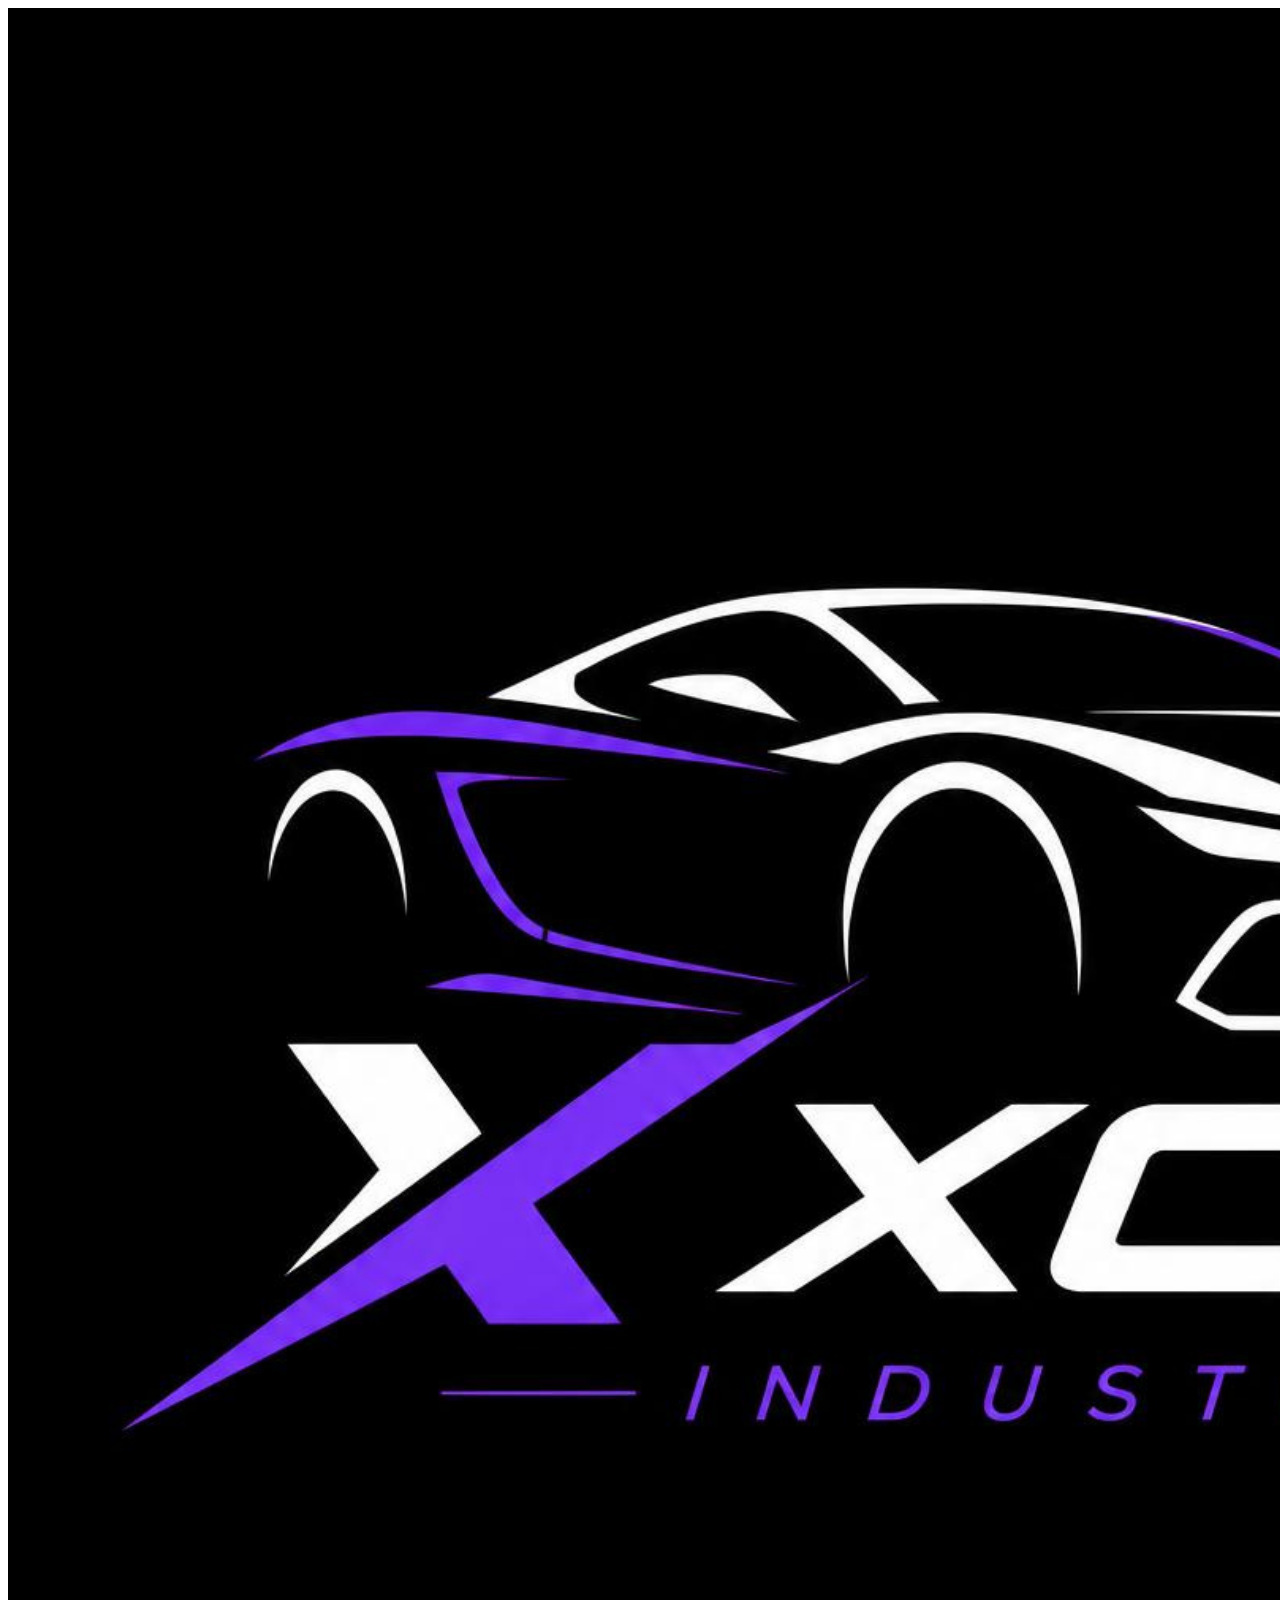
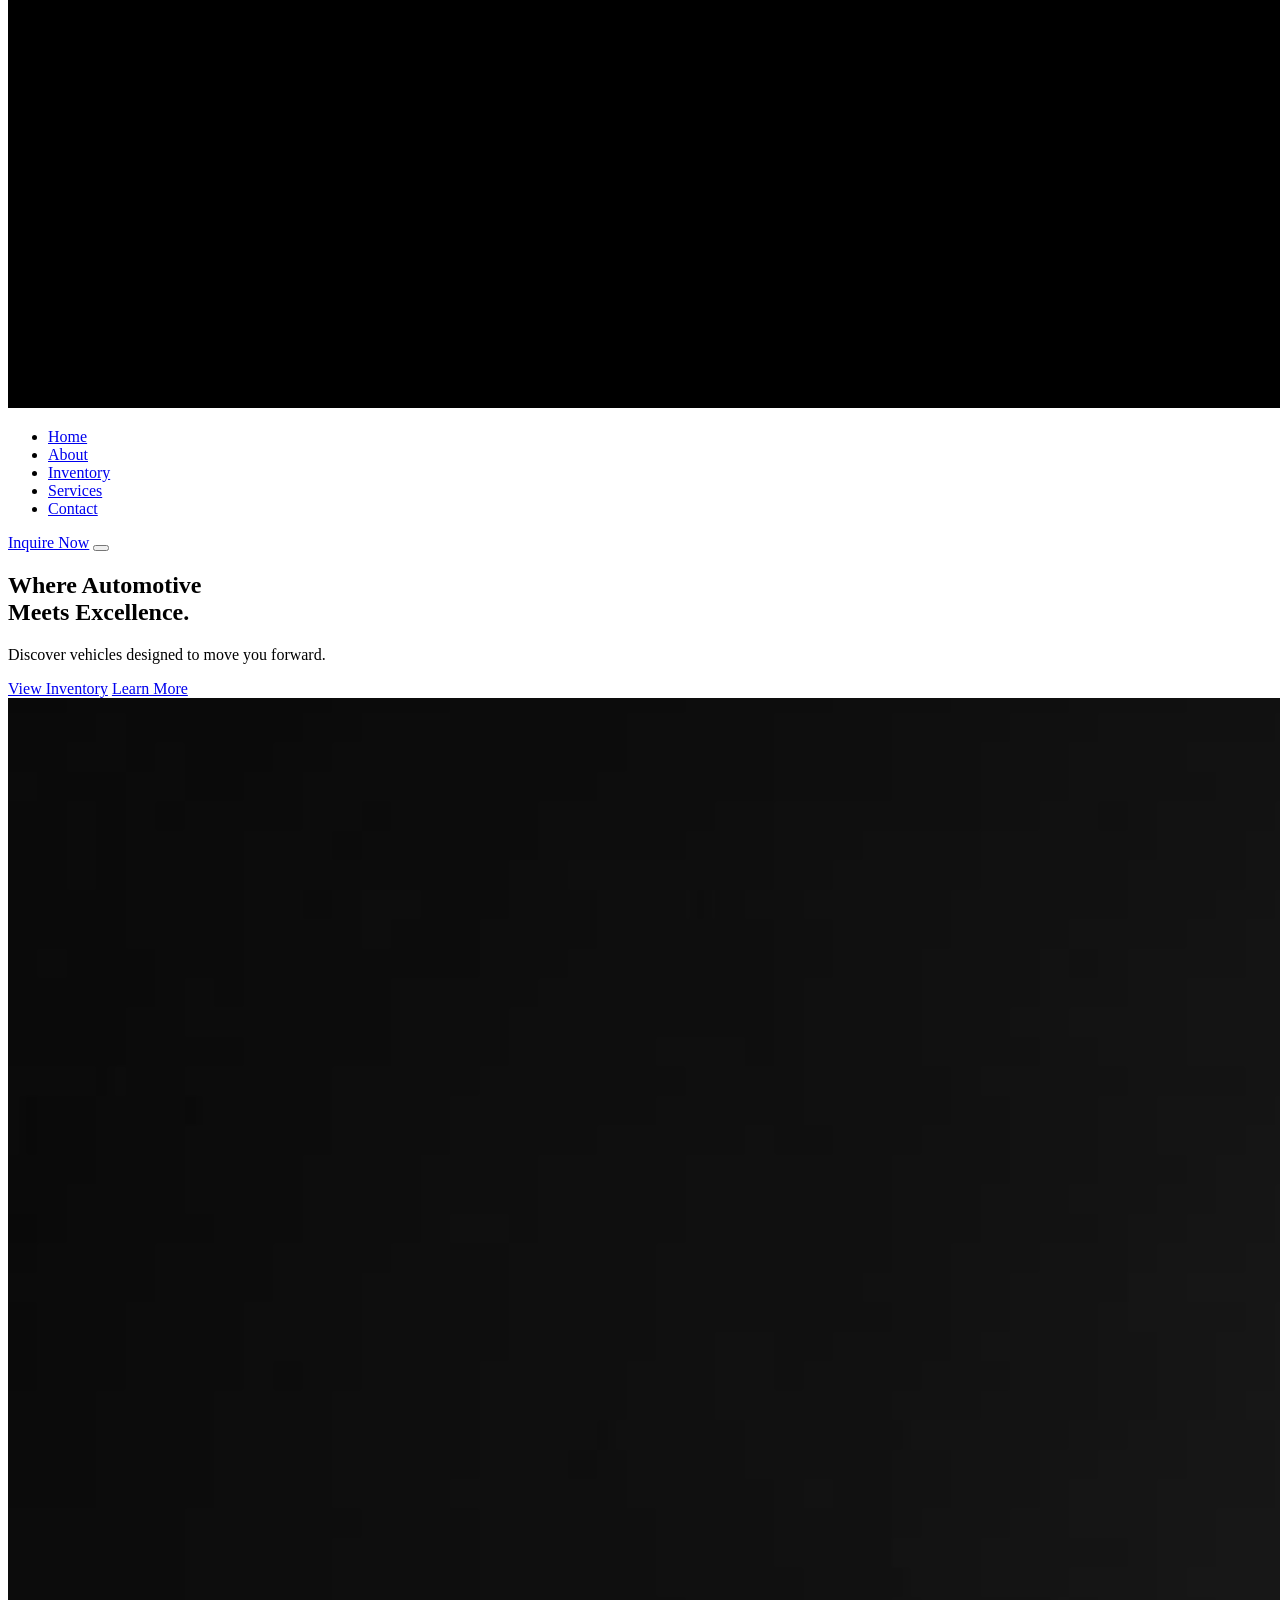
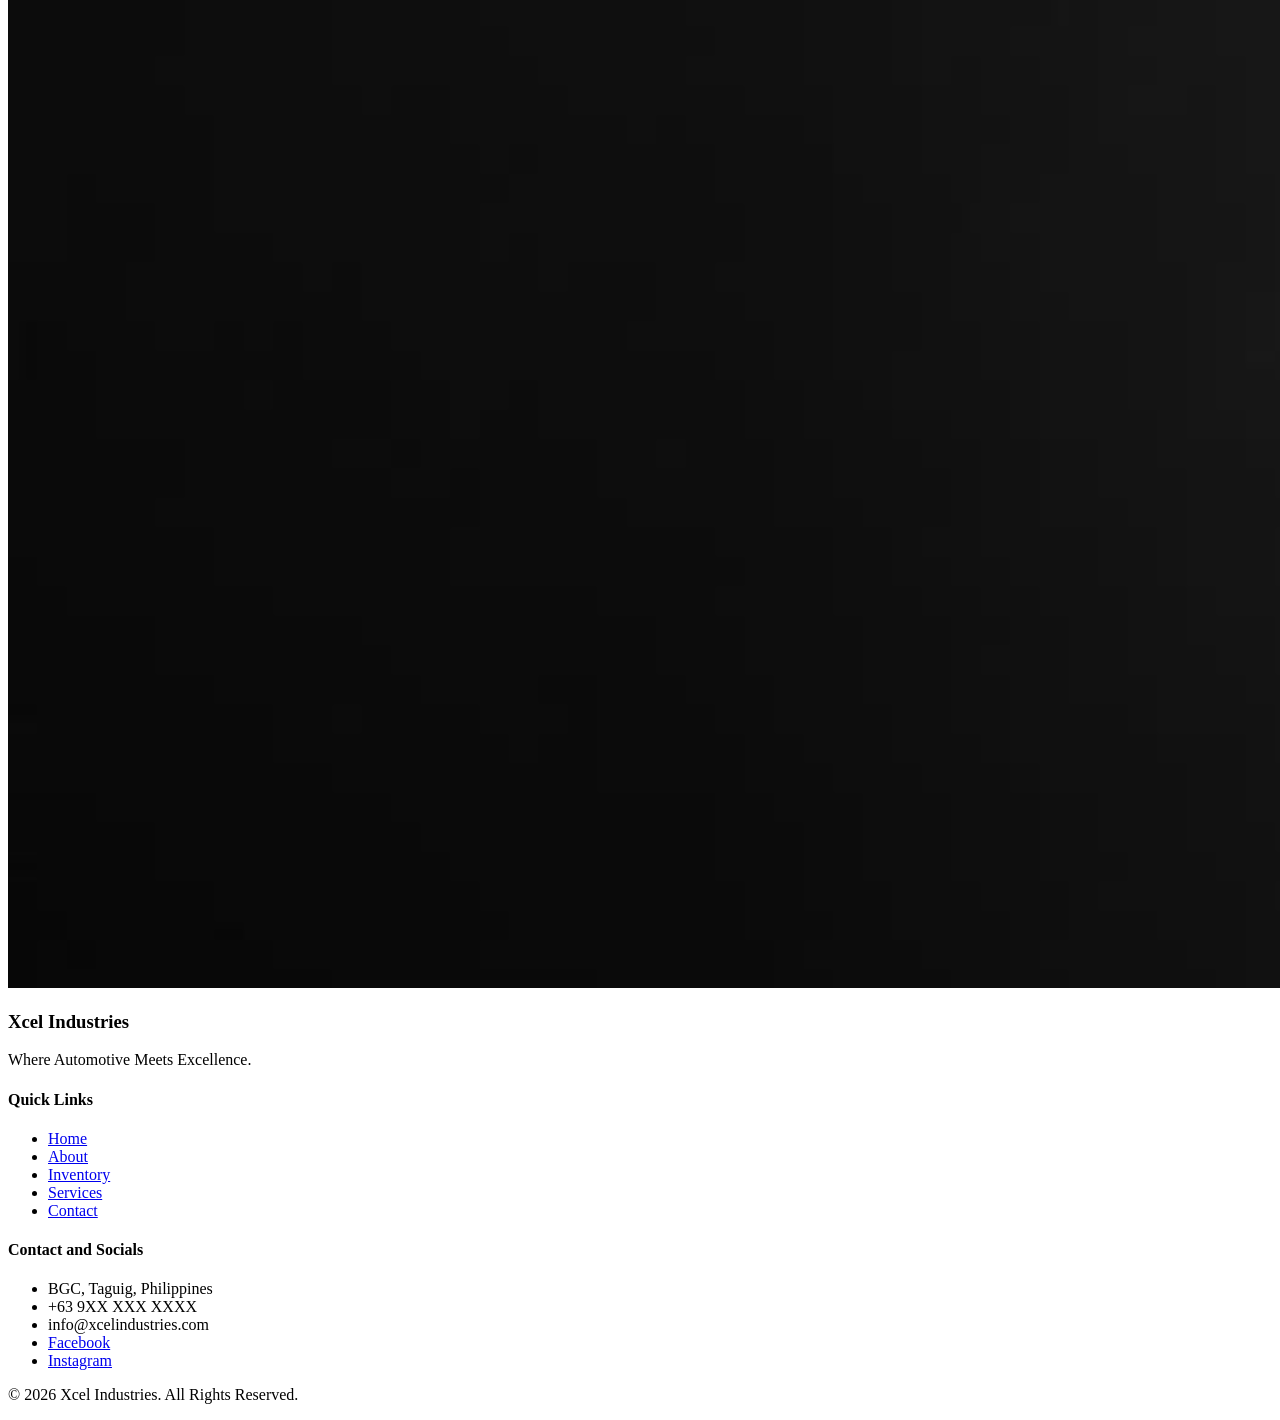
==== HTML/index.html @ a3ceb4f7 "Initial commit — HTML structure for all pages" ====
<!DOCTYPE html>
<html lang="en">

<head>
    <meta charset="UTF-8">
    <meta name="viewport" content="width=device-width, initial-scale=1.0">
    <title>Xcel Industries | Where Automotive Meets Excellence</title>

    <link rel="preconnect" href="https://fonts.googleapis.com">
    <link href="https://fonts.googleapis.com/css2?family=Bebas+Neue&family=Montserrat:wght@400;600;700&family=Inter:wght@400;500;600&display=swap" rel="stylesheet">

    <link rel="stylesheet" href="/CSS/style.css">
    <link rel="stylesheet" href="/CSS/index.css">
    <link rel="icon" type="image/png" href="/Images/brand/favicon-32x32.png">
</head>

<body>
    <header class="site-header">
        <div class="container header-inner">
 
        <a href="index.html" class="logo">
            <img src="/Images/brand/xcel-logo.png" alt="Xcel Industries logo">
        </a>
 
        <nav class="main-nav">
            <ul class="nav-links">
                <li><a href="/HTML/index.html" class="active">Home</a></li>
                <li><a href="/HTML/about.html">About</a></li>
                <li><a href="/HTML/inventory.html">Inventory</a></li>
                <li><a href="/HTML/services.html">Services</a></li>
                <li><a href="/HTML/contact.html">Contact</a></li>
            </ul>
        </nav>
 
        <a href="/HTML/inquiry.html" class="inquire-btn">Inquire Now</a>
 
        <button class="nav-toggle" aria-label="Toggle navigation menu" aria-expanded="false">
            <span></span>
            <span></span>
            <span></span>
        </button>
 
        </div>

  </header>
 
  <section class="hero">
    <div class="container hero-inner">
 
      <div class="hero-text">
        <h1 class="hero-headline">
          Where Automotive<br>
          Meets <span class="text-accent">Excellence.</span>
        </h1>
        <p class="hero-subtext">Discover vehicles designed to move you forward.</p>
 
        <div class="hero-actions">
          <a href="/HTML/inventory.html" class="inventory-btn">View Inventory</a>
          <a href="/HTML/about.html" class="about-btn">Learn More</a>
        </div>
      </div>
 
      <div class="hero-image">
        <img src="/Images/banners/hero-banner.png" alt="Xcel Industries - Hero Banner">
      </div>
 
    </div>
  </section>
 
  <footer class="site-footer">
    <div class="container footer-inner">
 
      <div class="footer-col footer-brand">
        <h3>Xcel Industries</h3>
        <p>Where Automotive Meets Excellence.</p>
      </div>
 
      <div class="footer-col">
        <h4>Quick Links</h4>
        <ul>
          <li><a href="/HTML/index.html">Home</a></li>
          <li><a href="/HTML/about.html">About</a></li>
          <li><a href="/HTML/inventory.html">Inventory</a></li>
          <li><a href="/HTML/services.html">Services</a></li>
          <li><a href="/HTML/contact.html">Contact</a></li>
        </ul>
      </div>
 
      <div class="footer-col">
        <h4>Contact and Socials</h4>
        <ul>
          <li>BGC, Taguig, Philippines</li>
          <li>+63 9XX XXX XXXX</li>
          <li>info@xcelindustries.com</li>
          <li><a href="#">Facebook</a></li>
          <li><a href="#">Instagram</a></li>
        </ul>
      </div>
 
    </div>
 
    <div class="footer-bottom">
      <p>&copy; 2026 Xcel Industries. All Rights Reserved.</p>
    </div>
  </footer>
 
  <script src="/JS/main.js"></script>

</body>

</html>
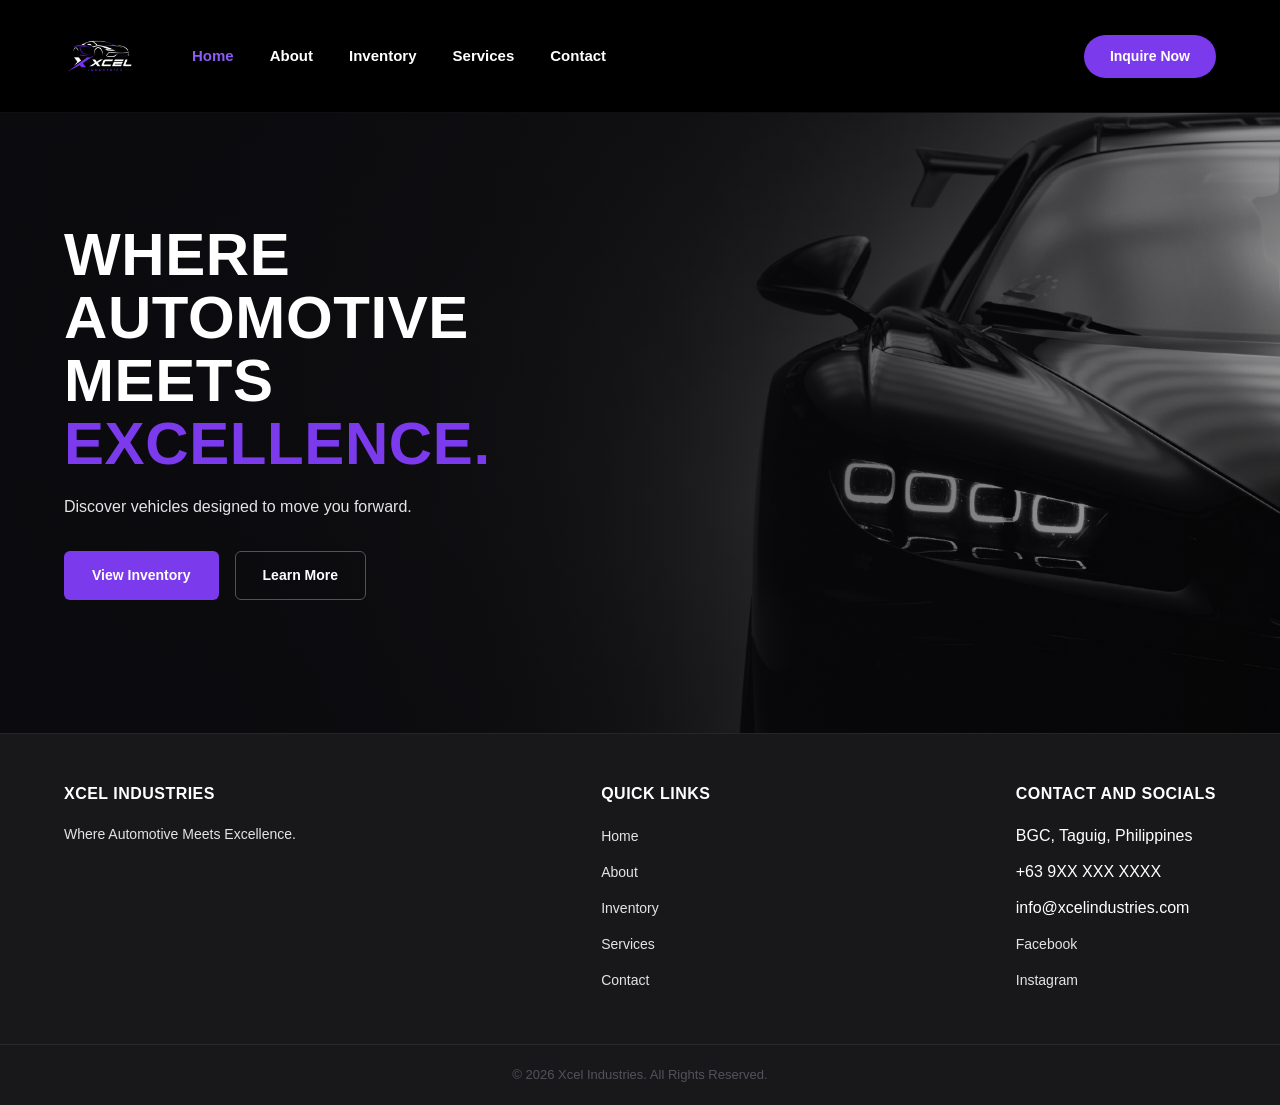
==== commit 3f84caaa: "dwad" ====
--- a/HTML/index.html
+++ b/HTML/index.html
@@ -9,9 +9,9 @@
     <link rel="preconnect" href="https://fonts.googleapis.com">
     <link href="https://fonts.googleapis.com/css2?family=Bebas+Neue&family=Montserrat:wght@400;600;700&family=Inter:wght@400;500;600&display=swap" rel="stylesheet">
 
-    <link rel="stylesheet" href="/CSS/style.css">
-    <link rel="stylesheet" href="/CSS/index.css">
-    <link rel="icon" type="image/png" href="/Images/brand/favicon-32x32.png">
+    <link rel="stylesheet" href="../CSS/style.css">
+    <link rel="stylesheet" href="../CSS/index.css">
+    <link rel="icon" type="image/png" href="../Images/brand/favicon-32x32.png">
 </head>
 
 <body>
@@ -19,20 +19,20 @@
         <div class="container header-inner">
  
         <a href="index.html" class="logo">
-            <img src="/Images/brand/xcel-logo.png" alt="Xcel Industries logo">
+            <img src="../Images/brand/xcel-logo.png" alt="Xcel Industries logo">
         </a>
  
         <nav class="main-nav">
             <ul class="nav-links">
-                <li><a href="/HTML/index.html" class="active">Home</a></li>
-                <li><a href="/HTML/about.html">About</a></li>
-                <li><a href="/HTML/inventory.html">Inventory</a></li>
-                <li><a href="/HTML/services.html">Services</a></li>
-                <li><a href="/HTML/contact.html">Contact</a></li>
+                <li><a href="index.html" class="active">Home</a></li>
+                <li><a href="about.html">About</a></li>
+                <li><a href="inventory.html">Inventory</a></li>
+                <li><a href="services.html">Services</a></li>
+                <li><a href="contact.html">Contact</a></li>
             </ul>
         </nav>
  
-        <a href="/HTML/inquiry.html" class="inquire-btn">Inquire Now</a>
+        <a href="inquiry.html" class="inquire-btn">Inquire Now</a>
  
         <button class="nav-toggle" aria-label="Toggle navigation menu" aria-expanded="false">
             <span></span>
@@ -55,13 +55,13 @@
         <p class="hero-subtext">Discover vehicles designed to move you forward.</p>
  
         <div class="hero-actions">
-          <a href="/HTML/inventory.html" class="inventory-btn">View Inventory</a>
-          <a href="/HTML/about.html" class="about-btn">Learn More</a>
+          <a href="inventory.html" class="inventory-btn">View Inventory</a>
+          <a href="about.html" class="about-btn">Learn More</a>
         </div>
       </div>
  
       <div class="hero-image">
-        <img src="/Images/banners/hero-banner.png" alt="Xcel Industries - Hero Banner">
+        <img src="../Images/banners/hero-banner.png" alt="Xcel Industries - Hero Banner">
       </div>
  
     </div>
@@ -78,11 +78,11 @@
       <div class="footer-col">
         <h4>Quick Links</h4>
         <ul>
-          <li><a href="/HTML/index.html">Home</a></li>
-          <li><a href="/HTML/about.html">About</a></li>
-          <li><a href="/HTML/inventory.html">Inventory</a></li>
-          <li><a href="/HTML/services.html">Services</a></li>
-          <li><a href="/HTML/contact.html">Contact</a></li>
+          <li><a href="index.html">Home</a></li>
+          <li><a href="about.html">About</a></li>
+          <li><a href="inventory.html">Inventory</a></li>
+          <li><a href="services.html">Services</a></li>
+          <li><a href="contact.html">Contact</a></li>
         </ul>
       </div>
  
@@ -104,7 +104,7 @@
     </div>
   </footer>
  
-  <script src="/JS/main.js"></script>
+  <script src="../JS/main.js"></script>
 
 </body>
 
--- a/CSS/style.css
+++ b/CSS/style.css
@@ -0,0 +1,266 @@
+:root {
+  --color-bg: #0B0B0F;
+  --color-card: #18181B;
+  --color-medium: #52525B;
+  --color-light: #E4E4E7;
+  --color-white: #FFFFFF;
+  --color-primary: #7C3AED;
+  --color-bright: #8B5CF6;
+
+  --font-display: 'Bebas Neue', sans-serif;
+  --font-heading: 'Montserrat', sans-serif;
+  --font-body: 'Inter', sans-serif;
+}
+
+* {
+  box-sizing: border-box;
+  margin: 0;
+  padding: 0;
+}
+
+html {
+  scroll-behavior: smooth;
+}
+
+body {
+  background-color: var(--color-bg);
+  color: var(--color-white);
+  font-family: var(--font-body);
+  line-height: 1.5;
+}
+
+img {
+  max-width: 100%;
+  display: block;
+}
+
+a {
+  color: inherit;
+}
+
+ul {
+  list-style: none;
+}
+
+.text-accent {
+  color: var(--color-primary);
+}
+
+.container {
+  width: 100%;
+  max-width: 1200px;
+  margin: 0 auto;
+  padding: 0 24px;
+}
+
+.site-header {
+  background-color: #000000;
+  border-bottom: 1px solid rgba(255, 255, 255, 0.06);
+  padding: 20px 0;
+}
+
+.header-inner {
+  display: flex;
+  align-items: center;
+  justify-content: flex-start;
+  gap: 56px;
+}
+
+.logo {
+  flex-shrink: 0;
+}
+
+.logo img {
+  height: 72px;
+}
+
+.main-nav {
+  display: flex;
+}
+
+.nav-links {
+  display: flex;
+  align-items: center;
+  gap: 36px;
+}
+
+.nav-links a {
+  font-family: var(--font-heading);
+  font-weight: 600;
+  font-size: 15px;
+  text-decoration: none;
+  color: var(--color-white);
+  transition: color 0.2s ease;
+}
+
+.nav-links a:hover,
+.nav-links a.active {
+  color: var(--color-bright);
+}
+
+.inquire-btn {
+  background-color: var(--color-primary);
+  color: var(--color-white);
+  font-family: var(--font-heading);
+  font-weight: 600;
+  font-size: 14px;
+  text-decoration: none;
+  padding: 11px 26px;
+  border-radius: 999px;
+  white-space: nowrap;
+  flex-shrink: 0;
+  margin-left: auto;
+  transition: background-color 0.2s ease;
+}
+
+.inquire-btn:hover {
+  background-color: var(--color-bright);
+}
+
+.nav-toggle {
+  display: none;
+  flex-direction: column;
+  justify-content: center;
+  gap: 5px;
+  width: 32px;
+  height: 32px;
+  background: none;
+  border: none;
+  cursor: pointer;
+}
+
+.nav-toggle span {
+  width: 100%;
+  height: 2px;
+  background-color: var(--color-white);
+  border-radius: 2px;
+  transition: transform 0.2s ease, opacity 0.2s ease;
+}
+
+.nav-toggle[aria-expanded="true"] span:nth-child(1) {
+  transform: translateY(7px) rotate(45deg);
+}
+
+.nav-toggle[aria-expanded="true"] span:nth-child(2) {
+  opacity: 0;
+}
+
+.nav-toggle[aria-expanded="true"] span:nth-child(3) {
+  transform: translateY(-7px) rotate(-45deg);
+}
+
+.site-footer {
+  background-color: var(--color-card);
+  border-top: 1px solid rgba(255, 255, 255, 0.06);
+  padding-top: 48px;
+}
+
+.footer-inner {
+  display: flex;
+  justify-content: space-between;
+  gap: 40px;
+  padding-bottom: 40px;
+}
+
+.footer-col h3,
+.footer-col h4 {
+  font-family: var(--font-heading);
+  font-weight: 700;
+  font-size: 16px;
+  text-transform: uppercase;
+  letter-spacing: 0.03em;
+  margin-bottom: 18px;
+}
+
+.footer-brand p {
+  color: var(--color-light);
+  font-size: 14px;
+}
+
+.footer-col ul li {
+  margin-bottom: 12px;
+}
+
+.footer-col ul a {
+  color: var(--color-light);
+  font-size: 14px;
+  text-decoration: none;
+  transition: color 0.2s ease;
+}
+
+.footer-col ul a:hover {
+  color: var(--color-bright);
+}
+
+.footer-bottom {
+  border-top: 1px solid rgba(255, 255, 255, 0.08);
+  text-align: center;
+  padding: 20px 0;
+  font-size: 13px;
+  color: var(--color-medium);
+}
+
+@media (max-width: 1024px) {
+  .header-inner {
+    gap: 24px;
+  }
+
+  .nav-links {
+    gap: 20px;
+  }
+
+  .nav-links a {
+    font-size: 14px;
+  }
+
+  .footer-inner {
+    flex-direction: column;
+    align-items: center;
+    text-align: center;
+    gap: 36px;
+  }
+}
+
+@media (max-width: 640px) {
+  .inquire-btn {
+    margin-left: 0;
+  }
+
+  .main-nav {
+    display: none;
+    width: 100%;
+    order: 3;
+  }
+
+  .main-nav.is-open {
+    display: flex;
+    justify-content: center;
+  }
+
+  .nav-links {
+    flex-direction: column;
+    align-items: center;
+    gap: 14px;
+    padding: 16px 0 24px;
+  }
+
+  .nav-toggle {
+    display: flex;
+  }
+
+  .header-inner {
+    flex-wrap: wrap;
+    justify-content: space-between;
+    gap: 16px;
+    text-align: left;
+  }
+
+  .inquire-btn {
+    padding: 9px 18px;
+    font-size: 13px;
+  }
+
+  .footer-col ul li {
+    margin-bottom: 10px;
+  }
+}
--- a/CSS/index.css
+++ b/CSS/index.css
@@ -0,0 +1,142 @@
+.hero {
+  position: relative;
+  overflow: hidden;
+  min-height: 620px;
+  padding: 72px 0 96px;
+  display: flex;
+  align-items: center;
+}
+
+.hero-inner {
+  display: flex;
+  align-items: center;
+  justify-content: space-between;
+  gap: 48px;
+  width: 100%;
+}
+
+.hero-text {
+  flex: 1;
+  max-width: 540px;
+  position: relative;
+  z-index: 2;
+}
+
+.hero-headline {
+  font-family: var(--font-display);
+  font-size: 60px;
+  line-height: 1.05;
+  text-transform: uppercase;
+  letter-spacing: 0.01em;
+  color: var(--color-white);
+}
+
+.text-accent {
+  color: var(--color-primary);
+}
+
+.hero-subtext {
+  font-family: var(--font-body);
+  font-size: 16px;
+  color: var(--color-light);
+  margin-top: 20px;
+}
+
+.hero-actions {
+  display: flex;
+  gap: 16px;
+  margin-top: 32px;
+}
+
+.inventory-btn {
+  background-color: var(--color-primary);
+  color: var(--color-white);
+  font-family: var(--font-heading);
+  font-weight: 600;
+  font-size: 14px;
+  text-decoration: none;
+  padding: 14px 28px;
+  border-radius: 6px;
+  transition: background-color 0.2s ease;
+}
+
+.inventory-btn:hover {
+  background-color: var(--color-bright);
+}
+
+.about-btn {
+  background-color: transparent;
+  color: var(--color-white);
+  border: 1px solid var(--color-medium);
+  font-family: var(--font-heading);
+  font-weight: 600;
+  font-size: 14px;
+  text-decoration: none;
+  padding: 13px 27px;
+  border-radius: 6px;
+  transition: border-color 0.2s ease;
+}
+
+.about-btn:hover {
+  border-color: var(--color-white);
+}
+
+.hero-image {
+  position: absolute;
+  inset: 0;
+  z-index: 0;
+}
+
+.hero-image::after {
+  content: "";
+  position: absolute;
+  inset: 0;
+  background: linear-gradient(90deg, rgba(11, 11, 15, 0.95) 0%, rgba(11, 11, 15, 0.75) 40%, rgba(11, 11, 15, 0.35) 100%);
+}
+
+.hero-image img {
+  width: 100%;
+  height: 100%;
+  object-fit: cover;
+  object-position: center;
+}
+
+@media (max-width: 1024px) {
+  .hero {
+    min-height: 520px;
+    padding: 48px 0 64px;
+  }
+
+  .hero-headline {
+    font-size: 44px;
+  }
+
+  .hero-image::after {
+    background: linear-gradient(90deg, rgba(11, 11, 15, 0.97) 0%, rgba(11, 11, 15, 0.85) 45%, rgba(11, 11, 15, 0.45) 100%);
+  }
+}
+
+@media (max-width: 640px) {
+  .hero-headline {
+    font-size: 32px;
+  }
+
+  .hero-subtext {
+    font-size: 14px;
+  }
+
+  .hero-image img {
+    object-position: 65% 65%;
+  }
+
+  .hero-actions {
+    flex-direction: column;
+    align-items: flex-start;
+  }
+
+  .inventory-btn,
+  .about-btn {
+    width: auto;
+    padding: 12px 24px;
+  }
+}
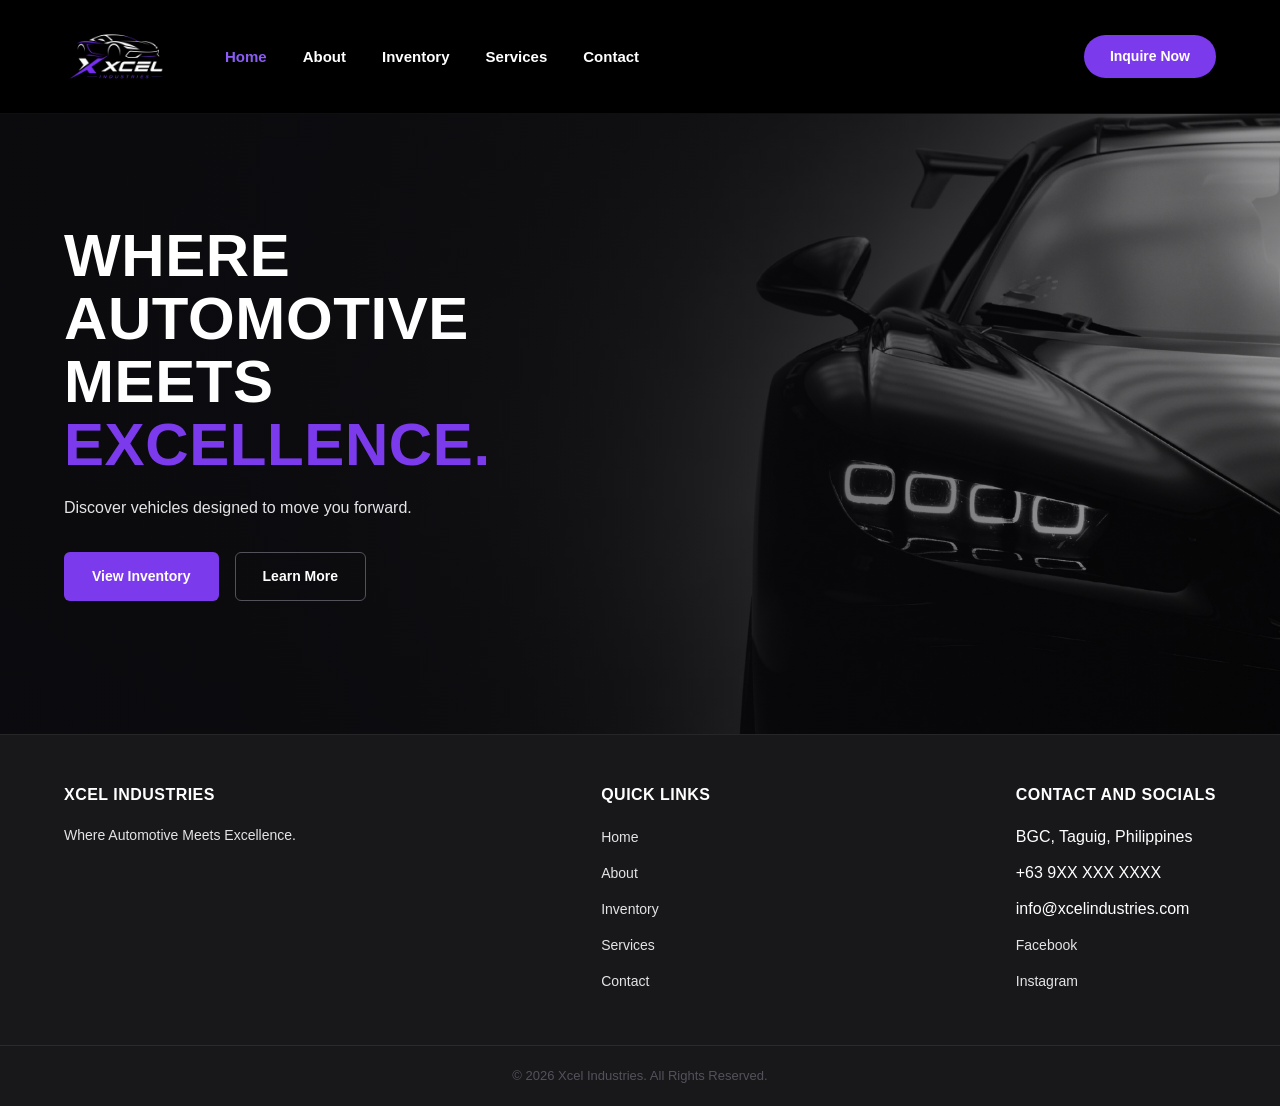
==== commit 051c068f: "HTML" ====
--- a/HTML/index.html
+++ b/HTML/index.html
@@ -108,4 +108,4 @@
 
 </body>
 
-</html>+</html> 
--- a/CSS/style.css
+++ b/CSS/style.css
@@ -29,6 +29,10 @@
   line-height: 1.5;
 }
 
+body.modal-open {
+  overflow: hidden;
+}
+
 img {
   max-width: 100%;
   display: block;
@@ -71,7 +75,8 @@
 }
 
 .logo img {
-  height: 72px;
+  height: 105px;
+  margin: -16px 0;
 }
 
 .main-nav {
@@ -222,6 +227,11 @@
 }
 
 @media (max-width: 640px) {
+  .logo img {
+    height: 72px;
+    margin: 0;
+  }
+
   .inquire-btn {
     margin-left: 0;
   }
@@ -263,4 +273,4 @@
   .footer-col ul li {
     margin-bottom: 10px;
   }
-}+} 
--- a/CSS/index.css
+++ b/CSS/index.css
@@ -139,4 +139,4 @@
     width: auto;
     padding: 12px 24px;
   }
-}+} 
